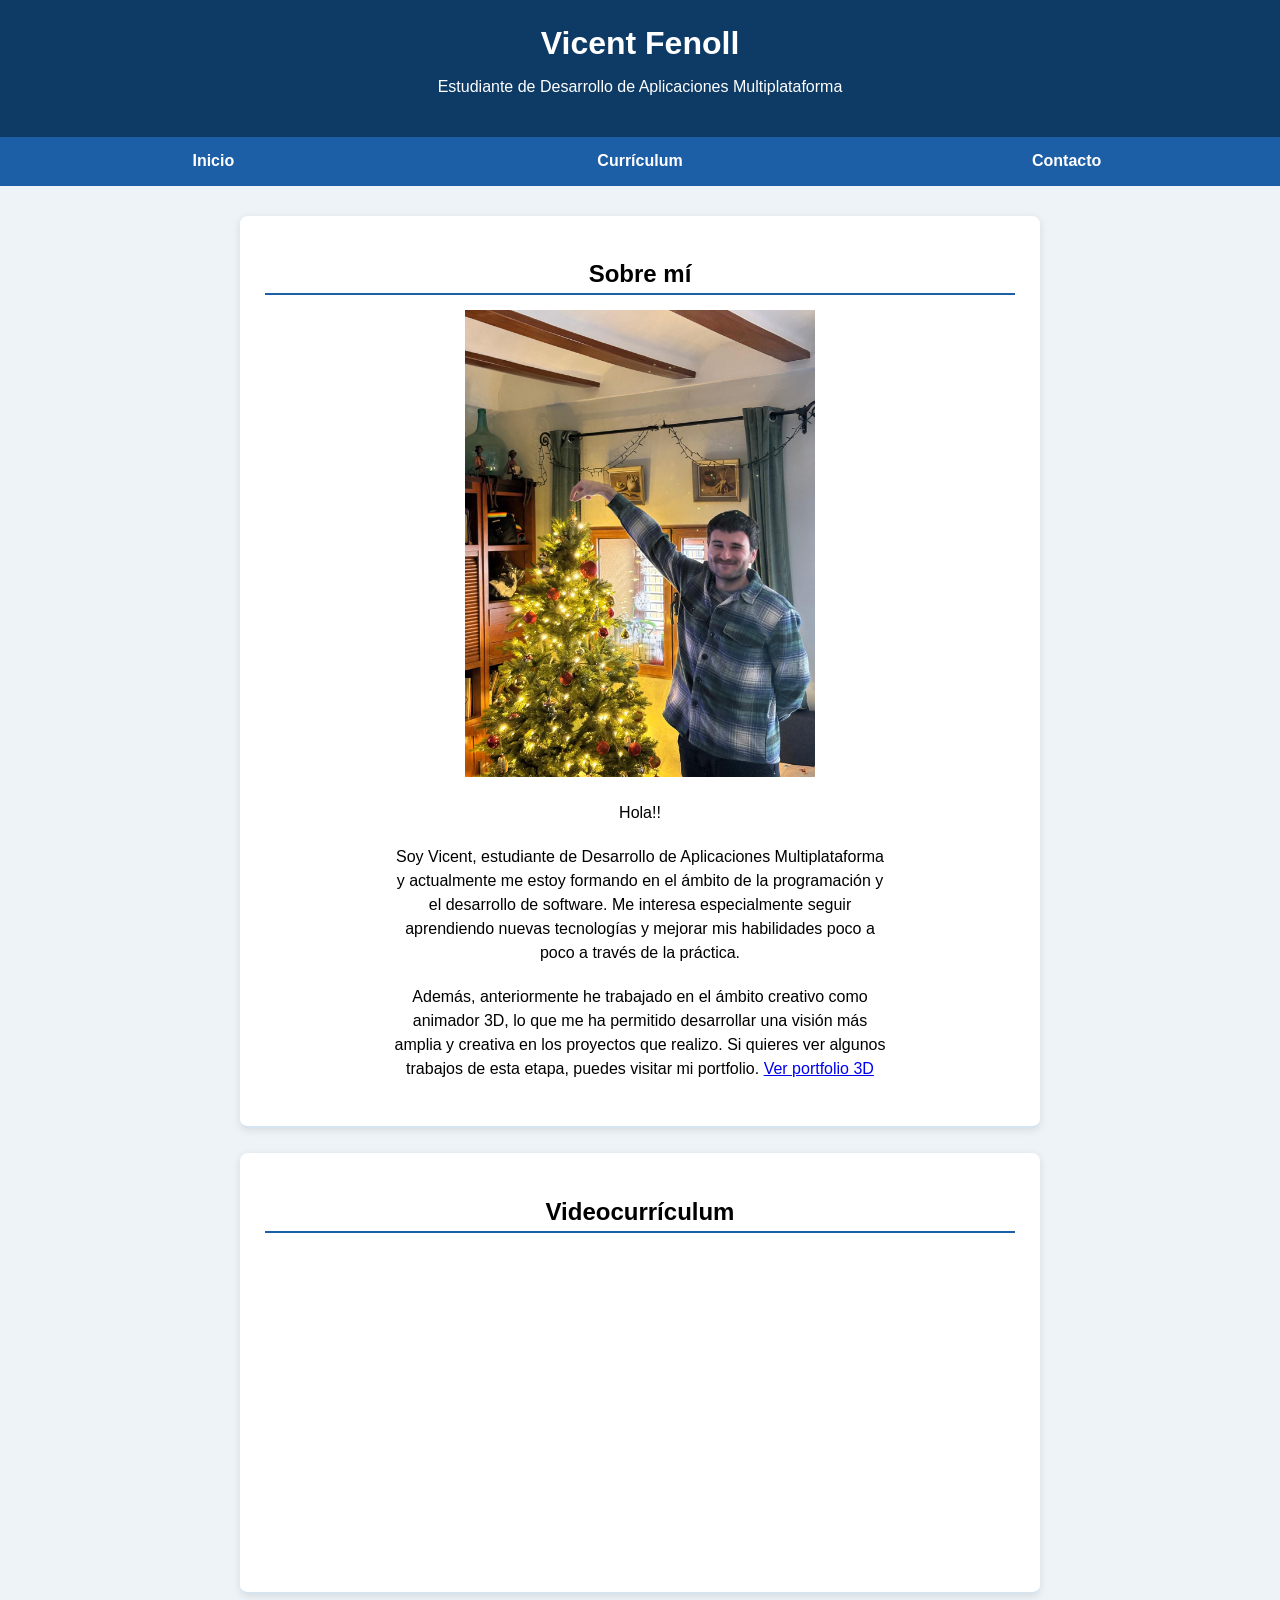
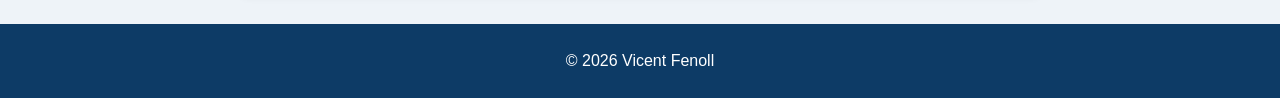
==== index.html @ 4bc45936 "Add files via upload" ====
<!doctype html>
<html lang="es">
  <head>
    <meta charset="UTF-8" />
    <title>Vicent Fenoll - Web</title>

    <link rel="stylesheet" href="css/normalize.css" />
    <link rel="stylesheet" href="css/estilos.css" />

    <script src="js/modernizr.js"></script>
  </head>
  <body>
    <header>
      <h1>Vicent Fenoll</h1>
      <p>Estudiante de Desarrollo de Aplicaciones Multiplataforma</p>
    </header>

    <nav>
      <ul>
        <li><a href="index.html">Inicio</a></li>
        <li><a href="cv.html">Currículum</a></li>
        <li><a href="contacto.html">Contacto</a></li>
      </ul>
    </nav>

    <main class="contenedor">
      <section>
        <h2>Sobre mí</h2>

        <img src="./img/foto.jpeg" alt="Foto personal" class="foto-perfil" />

        <p>Hola!!</p>

        <p>
          Soy Vicent, estudiante de Desarrollo de Aplicaciones Multiplataforma y
          actualmente me estoy formando en el ámbito de la programación y el
          desarrollo de software. Me interesa especialmente seguir aprendiendo
          nuevas tecnologías y mejorar mis habilidades poco a poco a través de
          la práctica.
        </p>

        <p>
          Además, anteriormente he trabajado en el ámbito creativo como animador
          3D, lo que me ha permitido desarrollar una visión más amplia y
          creativa en los proyectos que realizo. Si quieres ver algunos trabajos
          de esta etapa, puedes visitar mi portfolio.
          <a href="https://vfenollb.wixsite.com/rantput" target="_blank"
            >Ver portfolio 3D</a
          >
        </p>
      </section>

      <section>
        <h2>Videocurrículum</h2>

        <iframe
          width="560"
          height="315"
          src="https://www.youtube.com/embed/VIDEO"
          title="Videocurriculum"
          frameborder="0"
          allowfullscreen
        >
        </iframe>
      </section>
    </main>

    <footer>
      <p>© 2026 Vicent Fenoll</p>
    </footer>
  </body>
</html>
---- css/estilos.css ----
/* Estilo general fuente */
body {
  font-family: Arial, sans-serif;
  margin: 0;
  background-color: #eef3f8;
  text-align: center;
}

/* Cabecera */
header {
  background-color: #0d3b66;
  color: white;
  text-align: center;
  padding: 25px;
}

header h1 {
  margin: 0;
}

/* Navegador */
nav {
  background-color: #1d5fa7;
}

nav ul {
  list-style: none;
  margin: 0;
  padding: 0;
  display: flex;
}

nav ul li {
  flex: 1;
}

nav ul li a {
  display: block;
  padding: 15px;
  color: white;
  text-decoration: none;
  font-weight: bold;
}

nav ul li a:hover {
  background-color: #3c82d6;
}

/* Contenedor */
.contenedor {
  max-width: 800px;
  margin: 30px auto;
  padding: 0 20px;
}

/* Secciones */
section {
  background-color: white;
  margin-bottom: 25px;
  padding: 25px;
  border-radius: 8px;
  box-shadow: 0 2px 8px rgba(0, 0, 0, 0.1);
  border-bottom: 2px solid #d6e4f0;
}

section h2 {
  border-bottom: 2px solid #1d5fa7;
  padding-bottom: 5px;
  margin-bottom: 15px;
}

/* Texto parrafos */
section p {
  max-width: 500px;
  margin: 20px auto;
  line-height: 1.5;
}

/* Listas */
ul,
li {
  list-style: none;
  margin: 0;
  padding: 0;
}

section li {
  margin-bottom: 6px;
}

/* Imagen */
section img {
  max-width: 350px;
  width: 100%;
}

/* Video */
iframe {
  max-width: 100%;
}

/* Formulario */
input,
textarea {
  width: 80%;
  max-width: 400px;
  padding: 8px;
  margin-top: 5px;
}

textarea {
  height: 100px;
}

button {
  background-color: #1d5fa7;
  color: white;
  border: none;
  padding: 10px 25px;
  cursor: pointer;
}

button:hover {
  background-color: #0d3b66;
}

/* Pie pagina */
footer {
  background-color: #0d3b66;
  color: white;
  padding: 12px;
  margin-top: 20px;
}

/* Boton CV */
.btn-cv {
  background-color: #2c3e50;
  color: white;
  padding: 10px 20px;
  text-decoration: none;
  border-radius: 5px;
  margin: 5px;
  display: inline-block;
}

.btn-cv:hover {
  background-color: #1a252f;
}
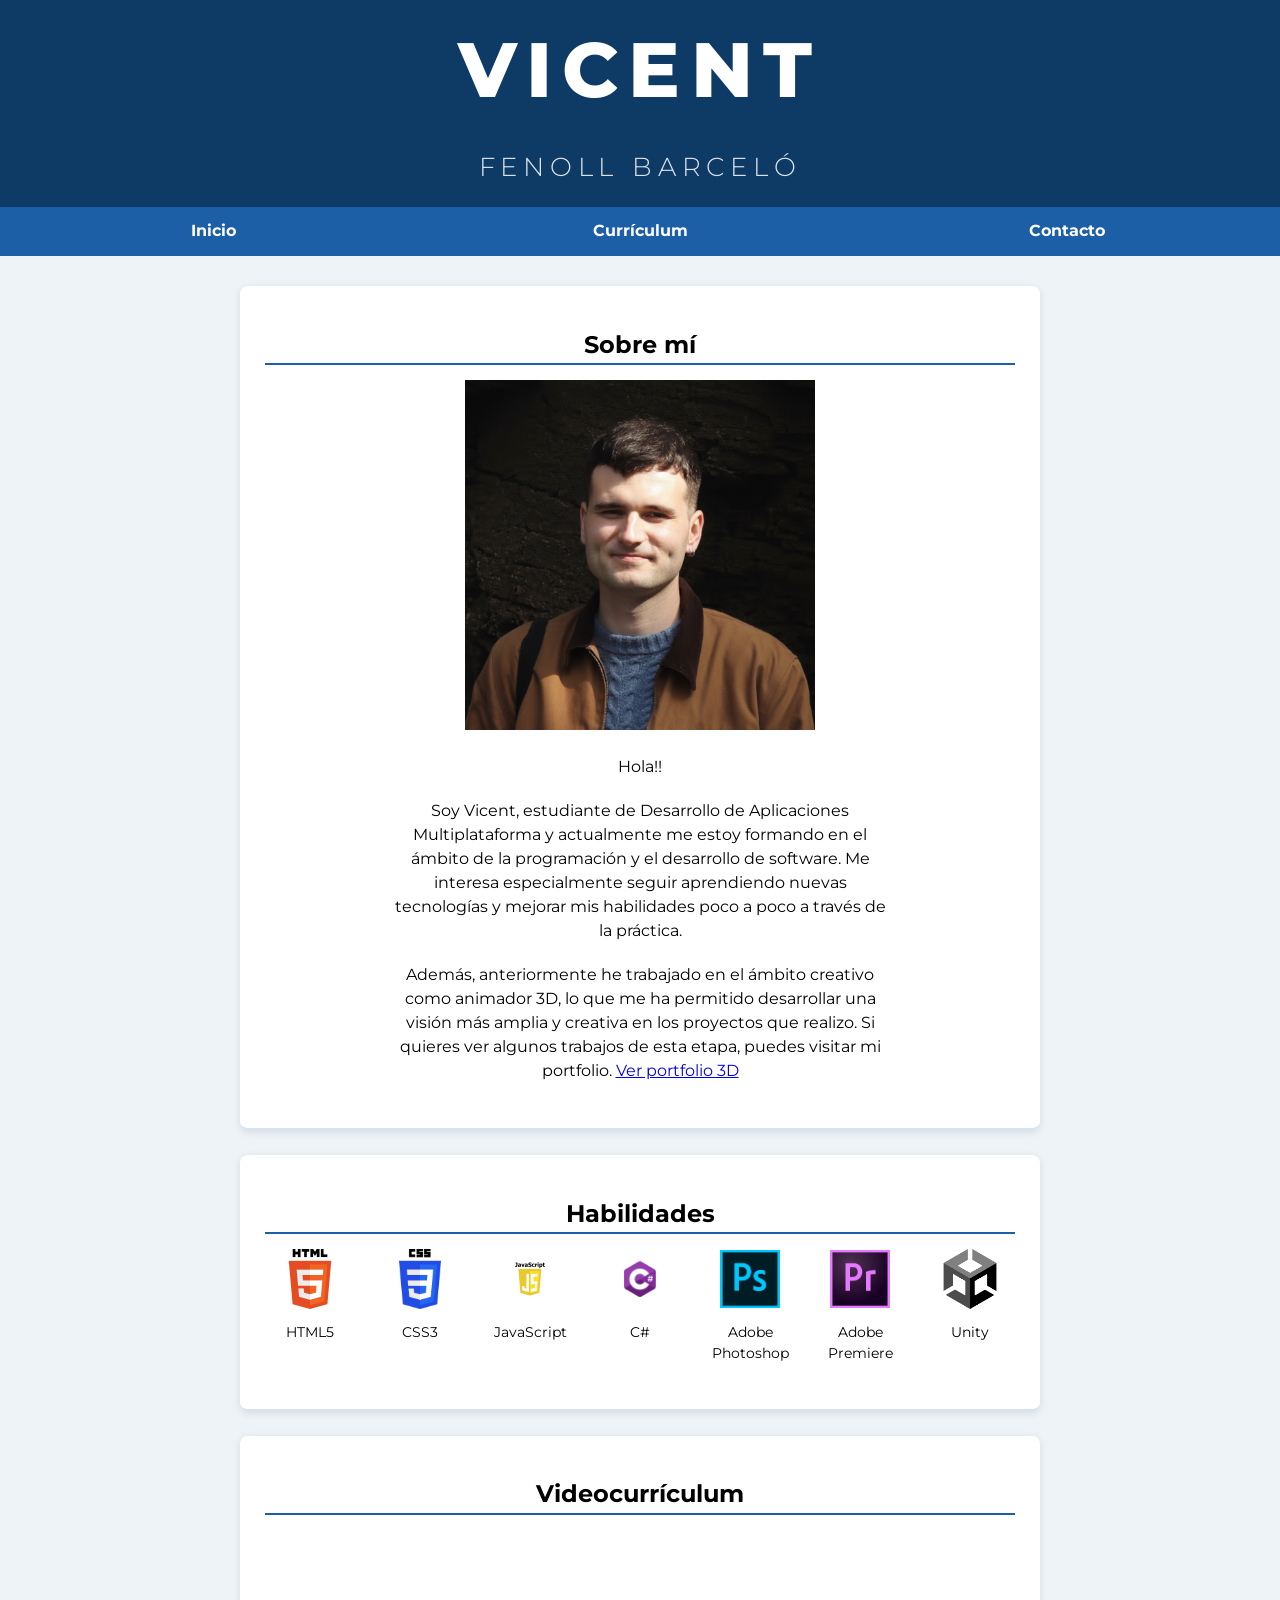
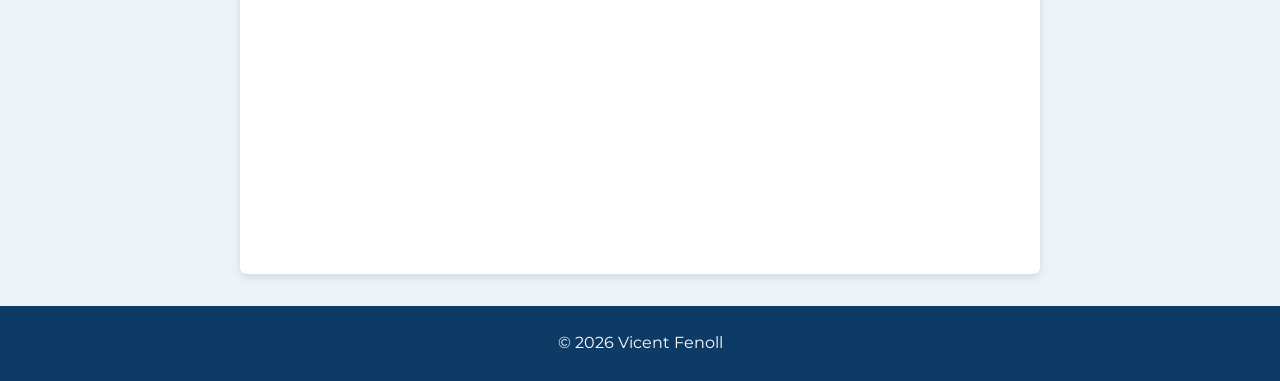
==== commit 0f91fed8: "Martes Foto "sobre mi" actualizada entre otras cosas" ====
--- a/index.html
+++ b/index.html
@@ -4,6 +4,10 @@
     <meta charset="UTF-8" />
     <title>Vicent Fenoll - Web</title>
 
+    <link
+      href="https://fonts.googleapis.com/css2?family=Montserrat:wght@300;400;700;800&display=swap"
+      rel="stylesheet"
+    />
     <link rel="stylesheet" href="css/normalize.css" />
     <link rel="stylesheet" href="css/estilos.css" />
 
@@ -11,8 +15,10 @@
   </head>
   <body>
     <header>
-      <h1>Vicent Fenoll</h1>
-      <p>Estudiante de Desarrollo de Aplicaciones Multiplataforma</p>
+      <h1>
+        <span class="nombre">Vicent</span><br />
+        <span class="apellidos">Fenoll Barceló</span>
+      </h1>
     </header>
 
     <nav>
@@ -27,7 +33,7 @@
       <section>
         <h2>Sobre mí</h2>
 
-        <img src="./img/foto.jpeg" alt="Foto personal" class="foto-perfil" />
+        <img src="./img/foto.png" alt="Foto personal" class="foto-perfil" />
 
         <p>Hola!!</p>
 
@@ -49,7 +55,46 @@
           >
         </p>
       </section>
+      <section>
+        <h2>Habilidades</h2>
+        <div class="skills">
+          <div class="skill">
+            <img src="img/html.png" alt="HTML" />
+            <p>HTML5</p>
+          </div>
 
+          <div class="skill">
+            <img src="img/css.png" alt="CSS" />
+            <p>CSS3</p>
+          </div>
+
+          <div class="skill">
+            <img src="img/js.png" alt="JavaScript" />
+            <p>JavaScript</p>
+          </div>
+
+          <div class="skill">
+            <img src="img/c.png" alt="C#" />
+            <p>C#</p>
+          </div>
+
+          <div class="skill">
+            <img src="img/photoshop.png" alt="Adobe" />
+            <p>Adobe Photoshop</p>
+          </div>
+
+          <div class="skill">
+            <img src="img/premiere.png" alt="Adobe" />
+            <p>Adobe Premiere</p>
+        </div>
+
+
+        <div class="skill">
+            <img src="img/unity.png" alt="Adobe" />
+            <p>Unity</p>  
+        </div>
+
+      </section>
       <section>
         <h2>Videocurrículum</h2>
 
--- a/css/estilos.css
+++ b/css/estilos.css
@@ -1,6 +1,6 @@
 /* Estilo general fuente */
 body {
-  font-family: Arial, sans-serif;
+  font-family: "Montserrat", Arial, sans-serif;
   margin: 0;
   background-color: #eef3f8;
   text-align: center;
@@ -11,11 +11,43 @@
   background-color: #0d3b66;
   color: white;
   text-align: center;
-  padding: 25px;
-}
-
-header h1 {
-  margin: 0;
+  padding: 5px 20px;
+}
+
+.titulo-principal {
+  margin: 0;
+  line-height: 0.85;
+}
+
+.nombre {
+  display: block;
+  font-size: 6vw;
+  font-weight: 800;
+  letter-spacing: 0.8vw;
+  text-transform: uppercase;
+}
+
+.apellidos {
+  display: block;
+  font-size: 2vw;
+  font-weight: 300;
+  letter-spacing: 0.45vw;
+  text-transform: uppercase;
+  opacity: 0.85;
+  margin-top: 0px;
+}
+
+header p {
+  margin-top: 20px;
+  margin-bottom: 0;
+}
+
+/* Estilo general fuente */
+body {
+  font-family: "Montserrat", Arial, sans-serif;
+  margin: 0;
+  background-color: #eef3f8;
+  text-align: center;
 }
 
 /* Navegador */
@@ -146,3 +178,27 @@
 .btn-cv:hover {
   background-color: #1a252f;
 }
+
+/* Imagenes Skills */
+.skills {
+  display: flex;
+  justify-content: center;
+  gap: 30px;
+  flex-wrap: wrap;
+}
+
+.skill {
+  width: 80px;
+  text-align: center;
+}
+
+.skill img {
+  width: 60px;
+  height: 60px;
+  object-fit: contain;
+}
+
+.skill p {
+  margin-top: 8px;
+  font-size: 14px;
+}
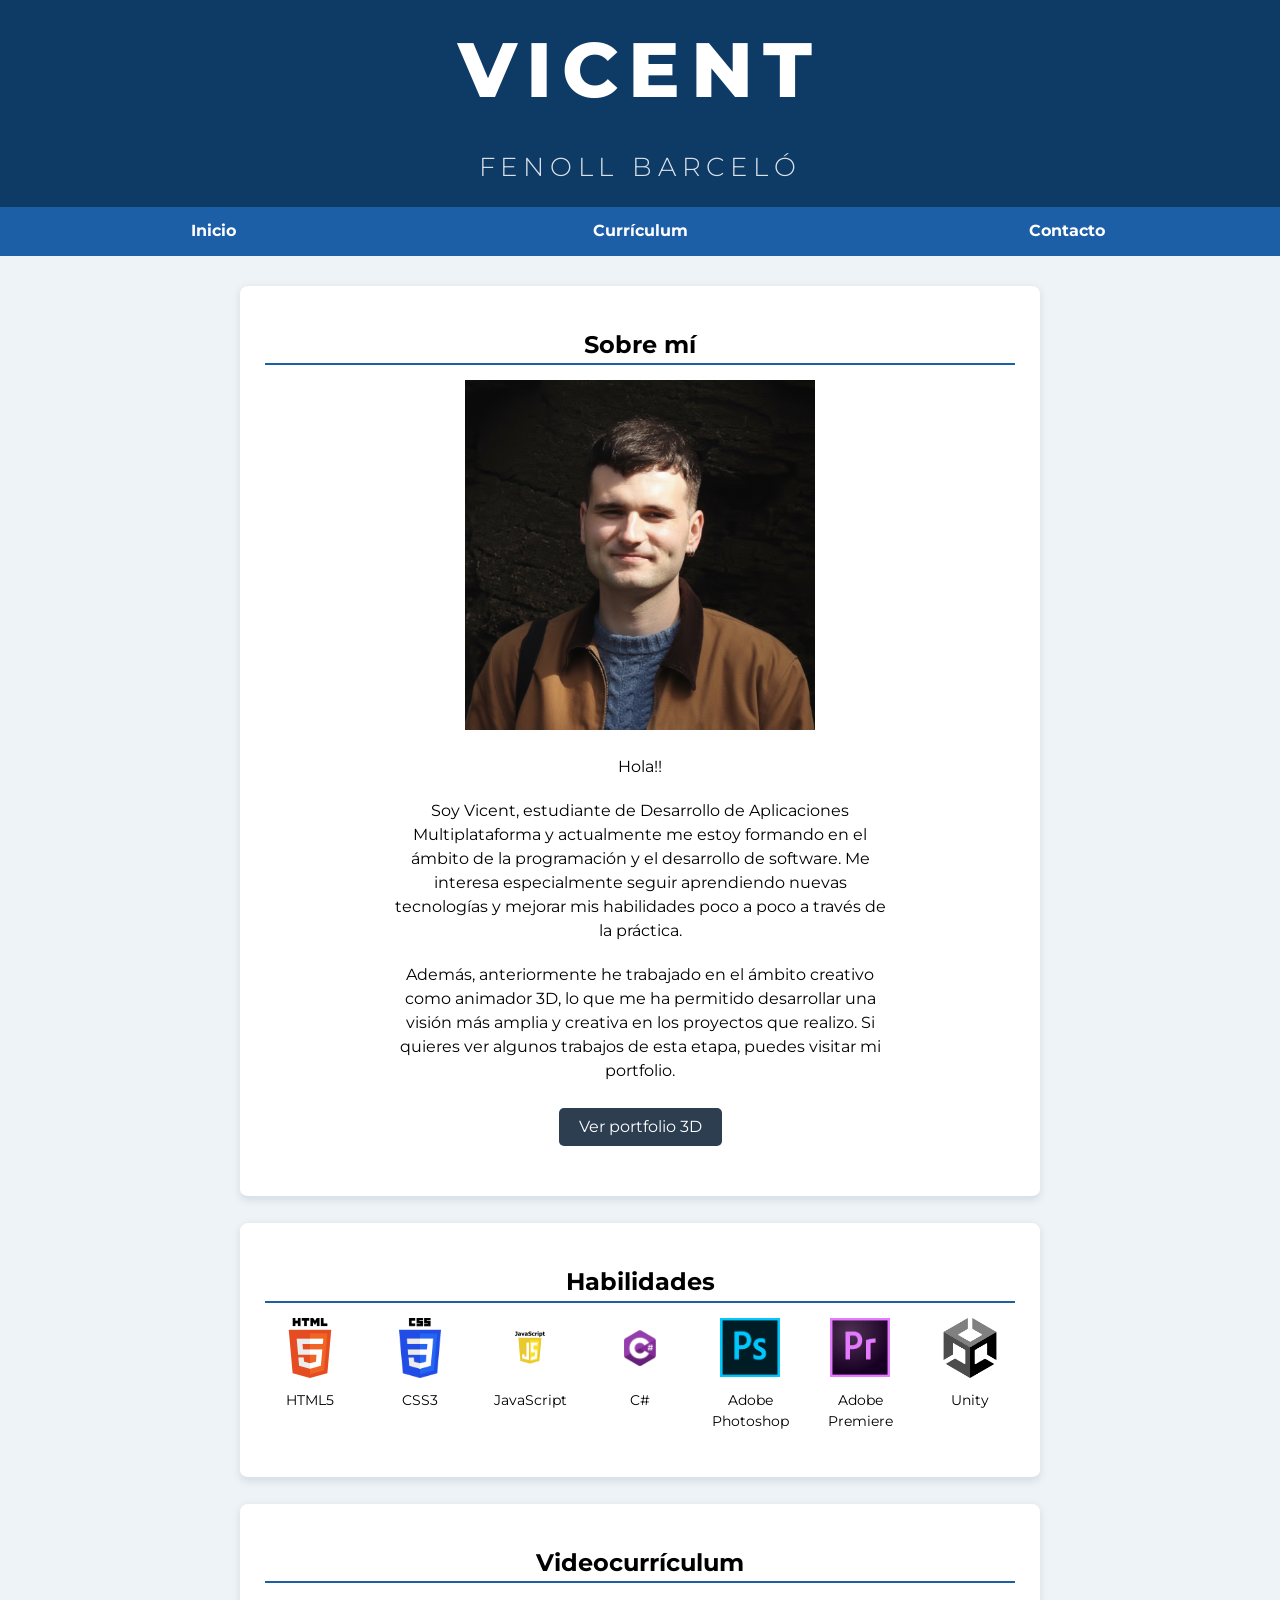
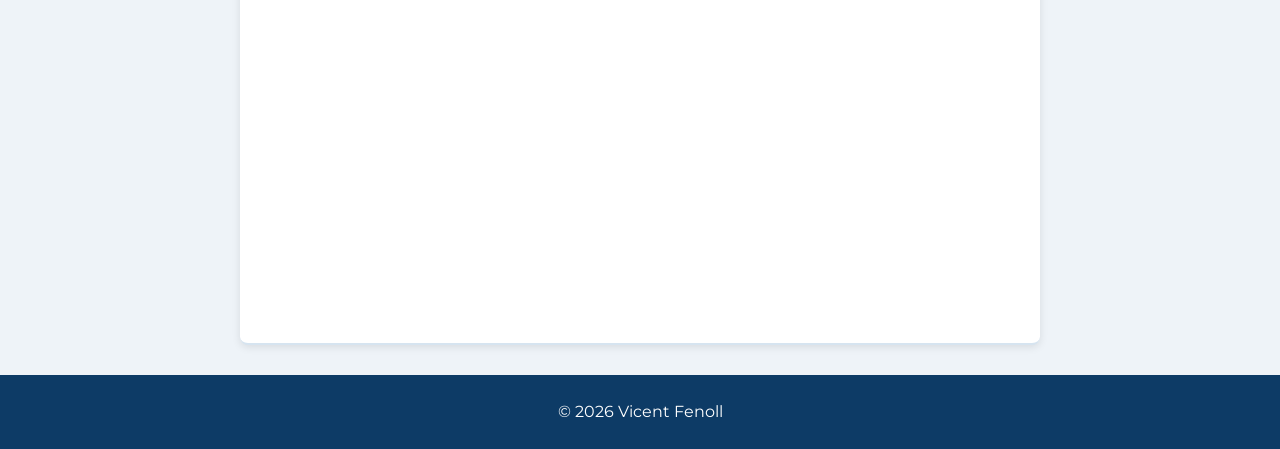
==== commit 3b33b882: "boton ver portfolio en index" ====
--- a/index.html
+++ b/index.html
@@ -50,9 +50,11 @@
           3D, lo que me ha permitido desarrollar una visión más amplia y
           creativa en los proyectos que realizo. Si quieres ver algunos trabajos
           de esta etapa, puedes visitar mi portfolio.
-          <a href="https://vfenollb.wixsite.com/rantput" target="_blank"
-            >Ver portfolio 3D</a
-          >
+          <p></p>
+        <a href="https://vfenollb.wixsite.com/rantput" target="_blank" class="btn-cv">
+        Ver portfolio 3D
+        </a>
+          
         </p>
       </section>
       <section>
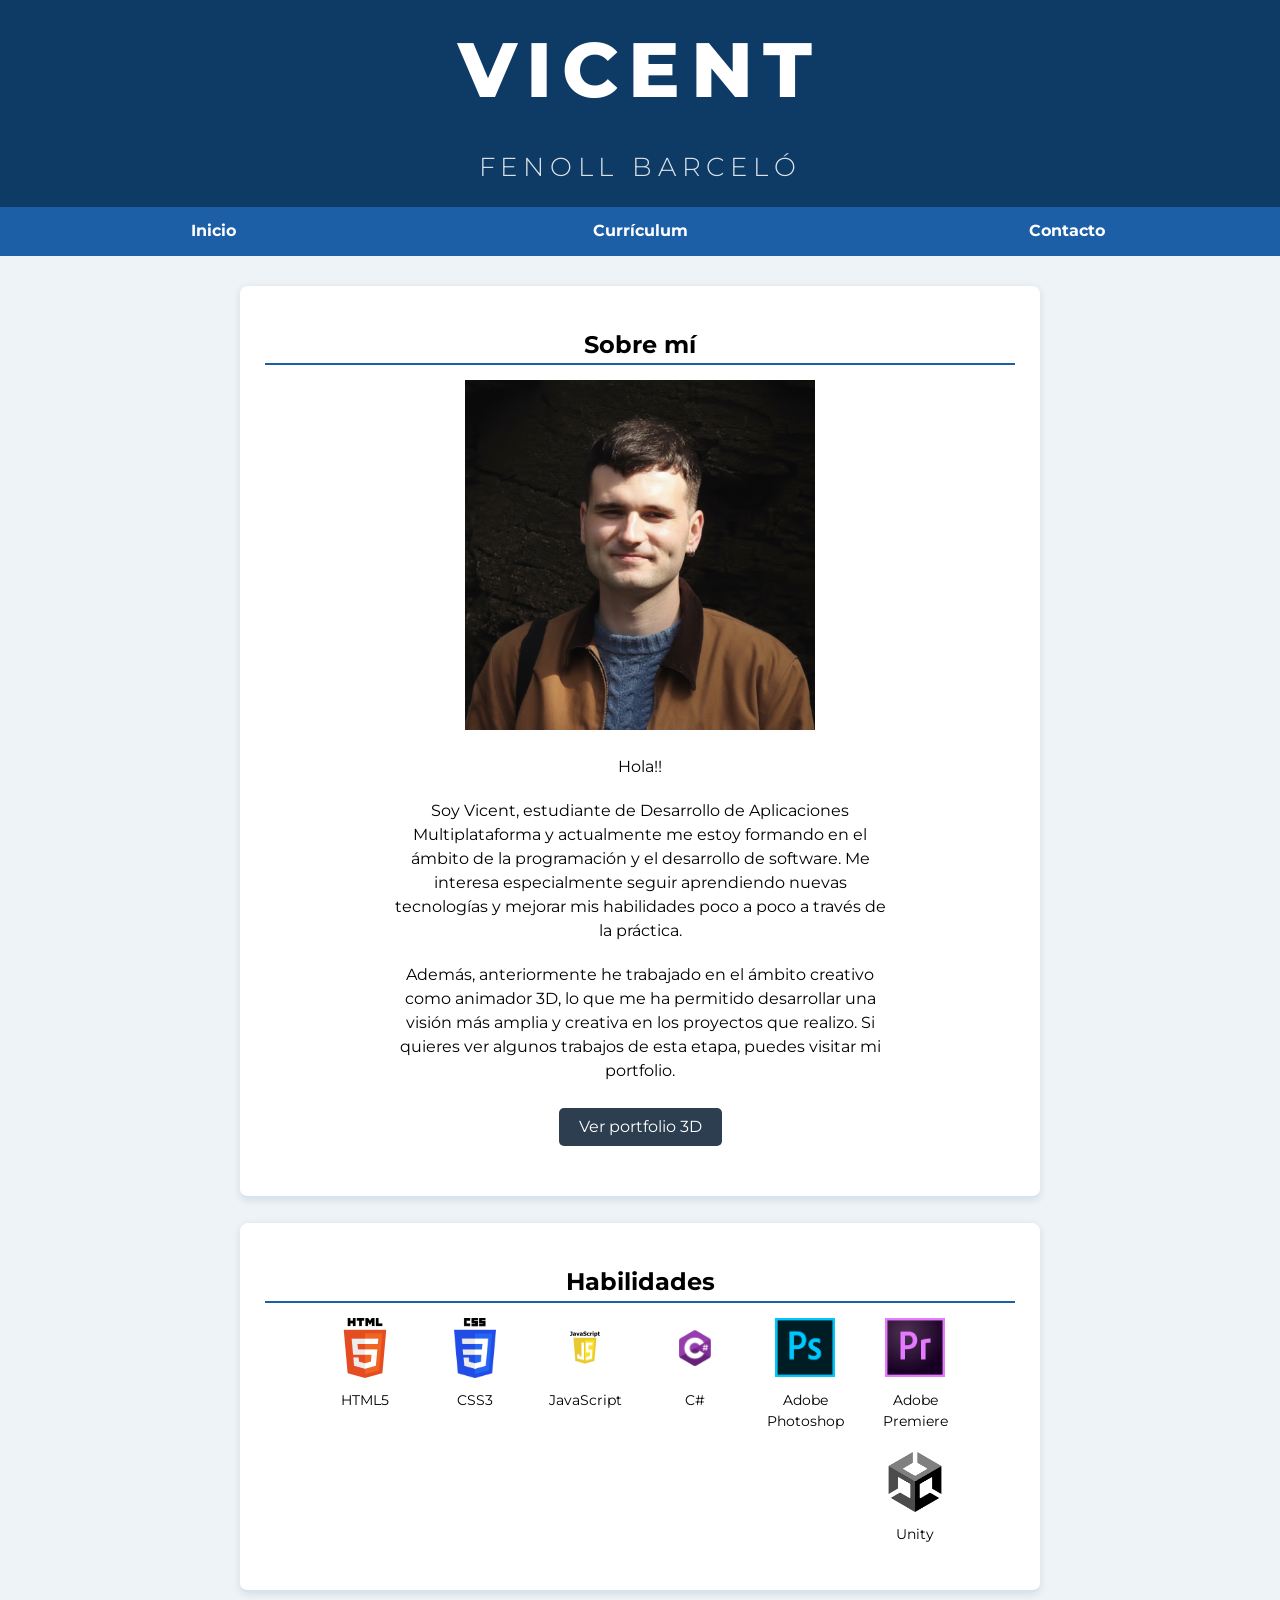
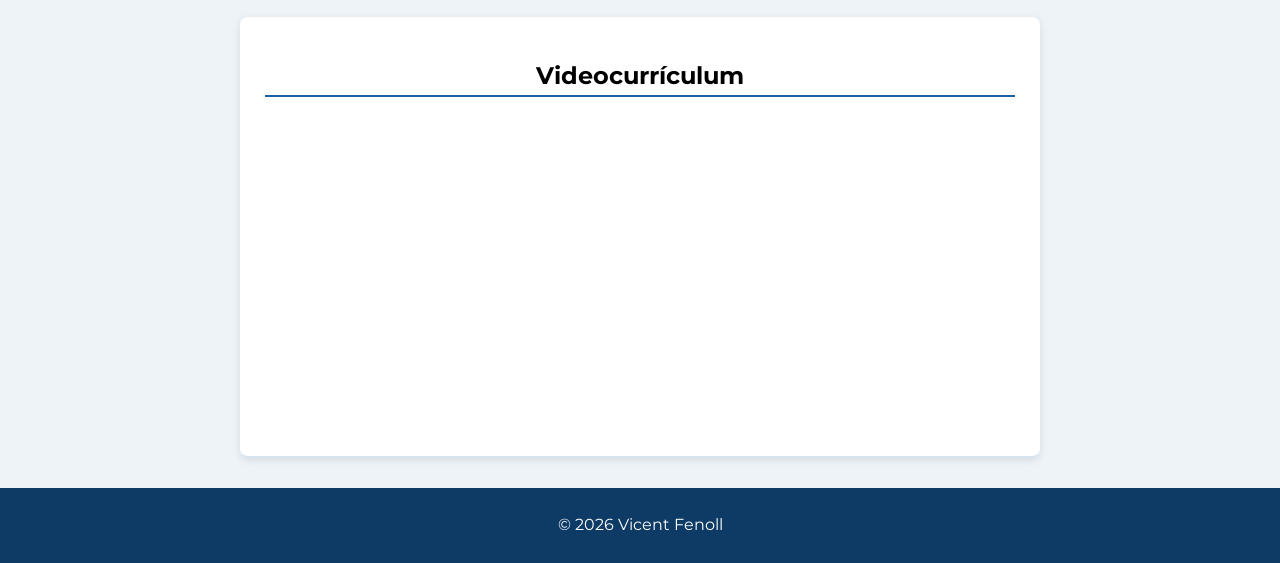
==== commit de5f4e2d: "jueves orden general y video integrado" ====
--- a/index.html
+++ b/index.html
@@ -54,9 +54,9 @@
         <a href="https://vfenollb.wixsite.com/rantput" target="_blank" class="btn-cv">
         Ver portfolio 3D
         </a>
-          
         </p>
       </section>
+
       <section>
         <h2>Habilidades</h2>
         <div class="skills">
@@ -88,14 +88,13 @@
           <div class="skill">
             <img src="img/premiere.png" alt="Adobe" />
             <p>Adobe Premiere</p>
-        </div>
-
-
-        <div class="skill">
+        
+          <div class="skill">
             <img src="img/unity.png" alt="Adobe" />
             <p>Unity</p>  
+          </div>
         </div>
-
+        
       </section>
       <section>
         <h2>Videocurrículum</h2>
@@ -103,7 +102,7 @@
         <iframe
           width="560"
           height="315"
-          src="https://www.youtube.com/embed/VIDEO"
+          src="https://www.youtube.com/embed/opUKtIio078"
           title="Videocurriculum"
           frameborder="0"
           allowfullscreen
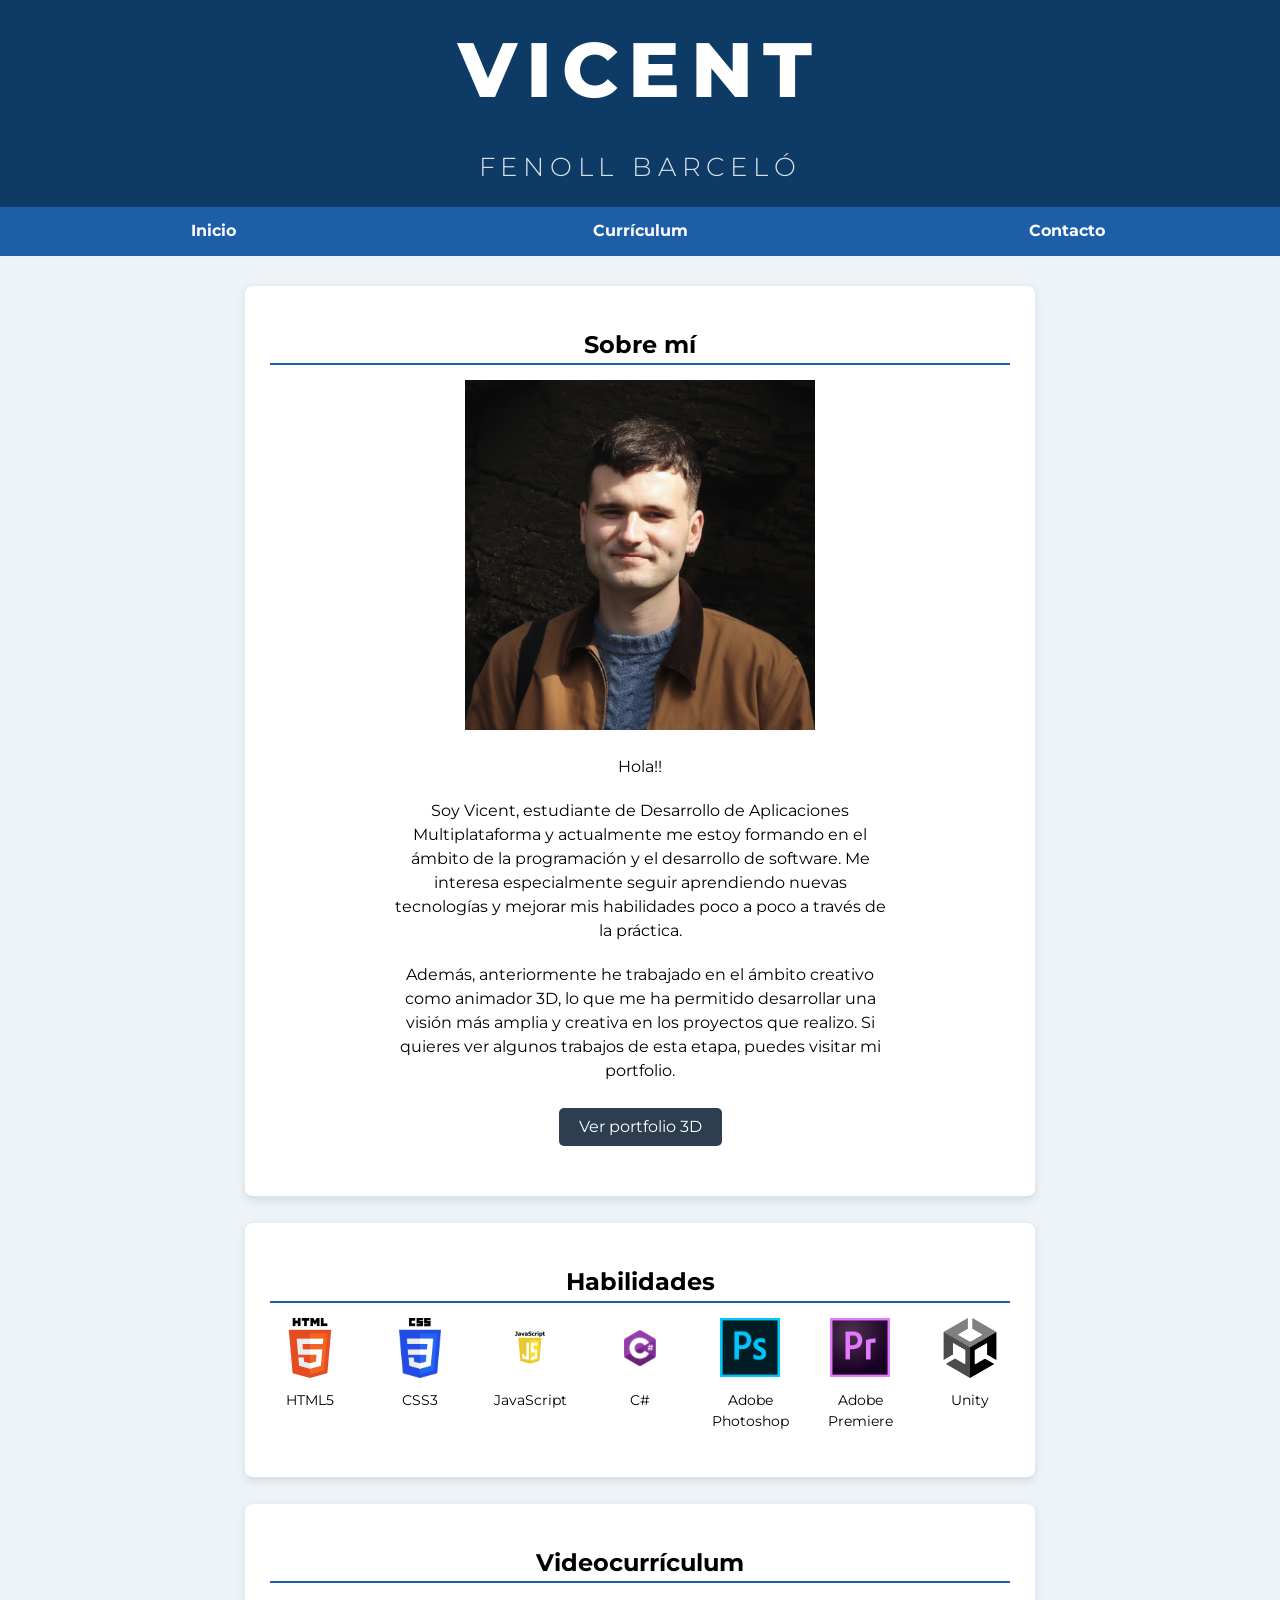
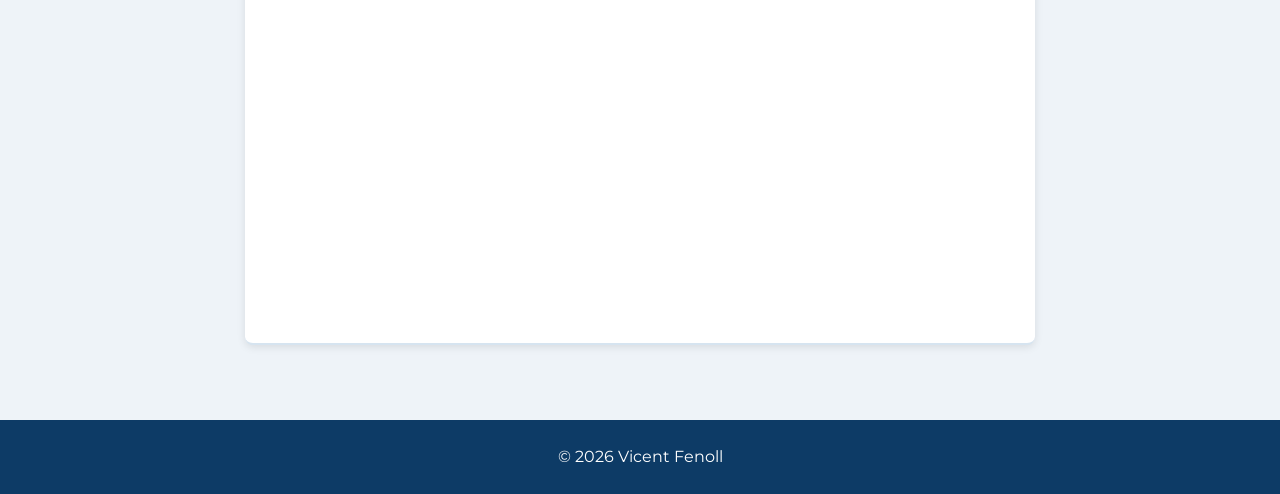
==== commit 6e6f8701: "Final version final.  arreglo icono unity, comprobacion reproductor youtube" ====
--- a/index.html
+++ b/index.html
@@ -88,7 +88,8 @@
           <div class="skill">
             <img src="img/premiere.png" alt="Adobe" />
             <p>Adobe Premiere</p>
-        
+          </div>
+          
           <div class="skill">
             <img src="img/unity.png" alt="Adobe" />
             <p>Unity</p>  
--- a/css/estilos.css
+++ b/css/estilos.css
@@ -1,9 +1,16 @@
-/* Estilo general fuente */
+/* Fuente y body */
 body {
   font-family: "Montserrat", Arial, sans-serif;
   margin: 0;
   background-color: #eef3f8;
   text-align: center;
+   min-height: 100vh;
+  display: flex;
+  flex-direction: column;
+}
+
+main{
+  flex: 1;
 }
 
 /* Cabecera */
@@ -42,14 +49,6 @@
   margin-bottom: 0;
 }
 
-/* Estilo general fuente */
-body {
-  font-family: "Montserrat", Arial, sans-serif;
-  margin: 0;
-  background-color: #eef3f8;
-  text-align: center;
-}
-
 /* Navegador */
 nav {
   background-color: #1d5fa7;
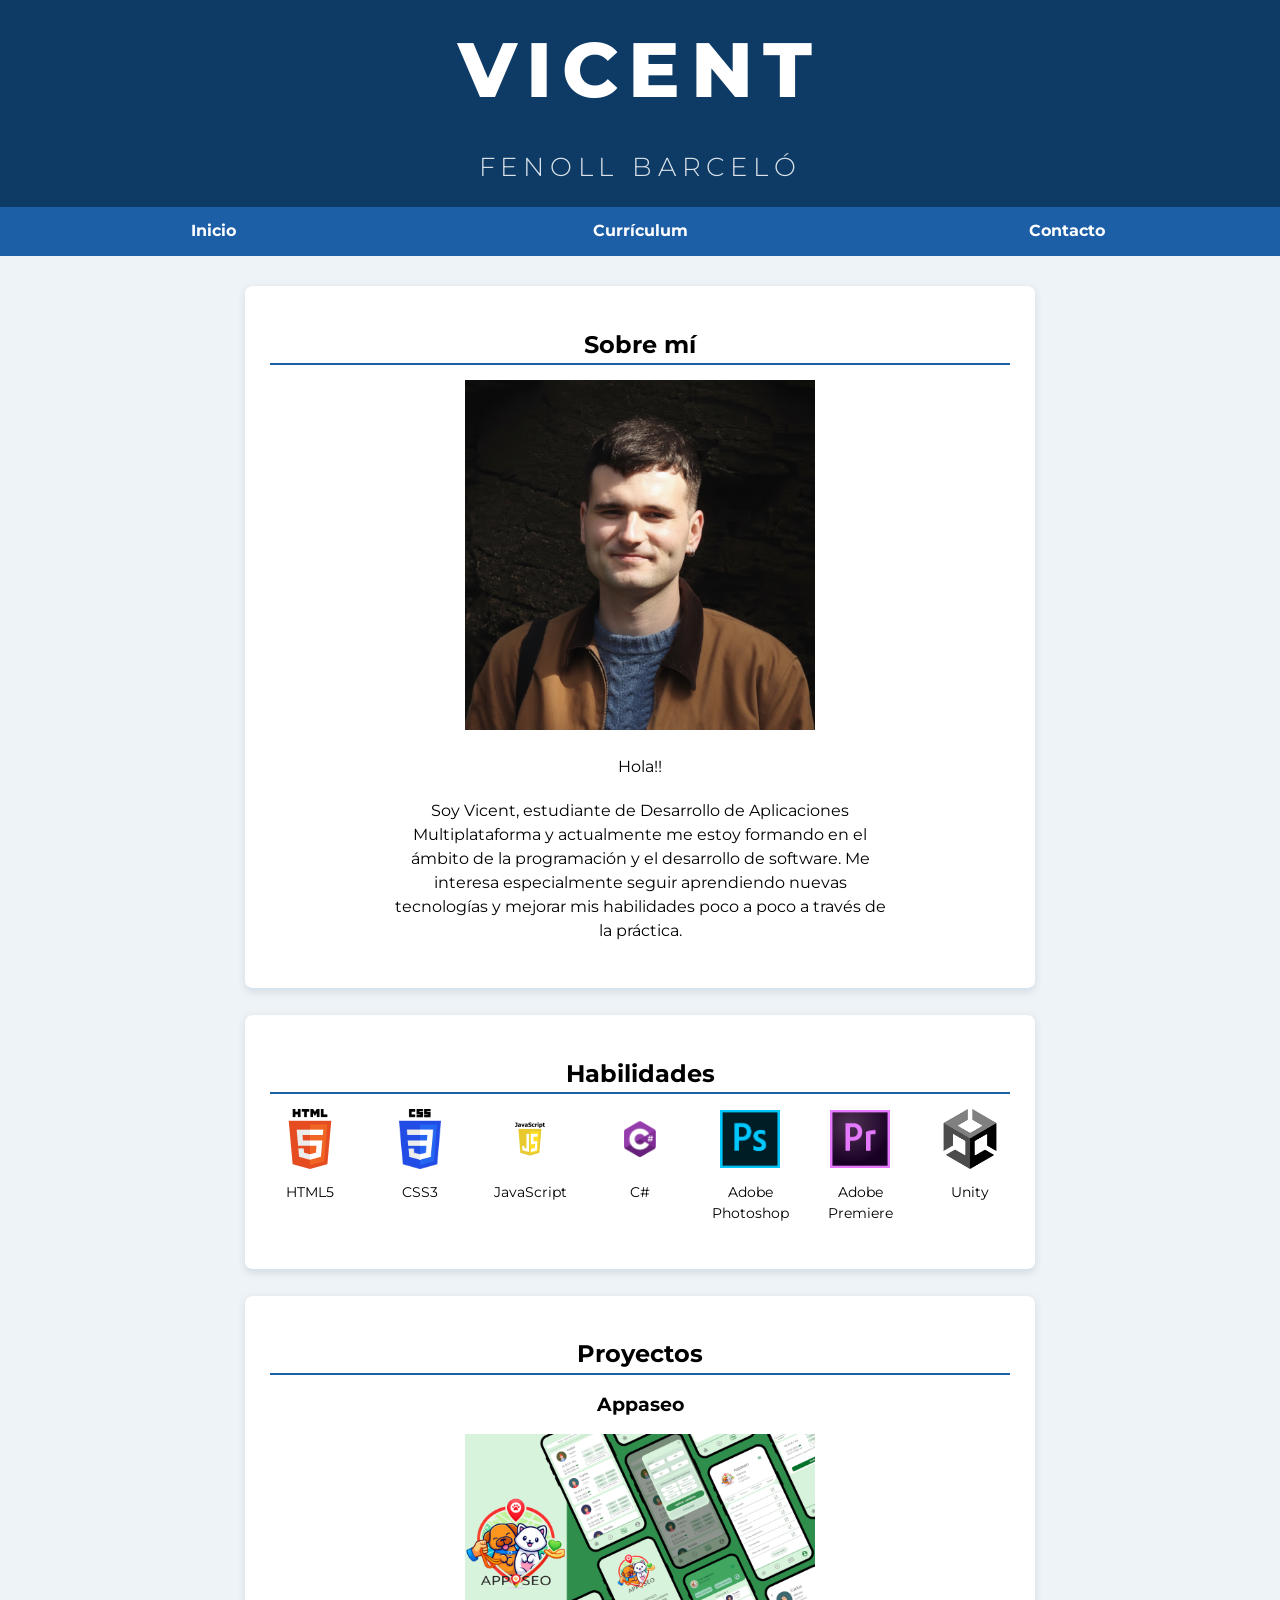
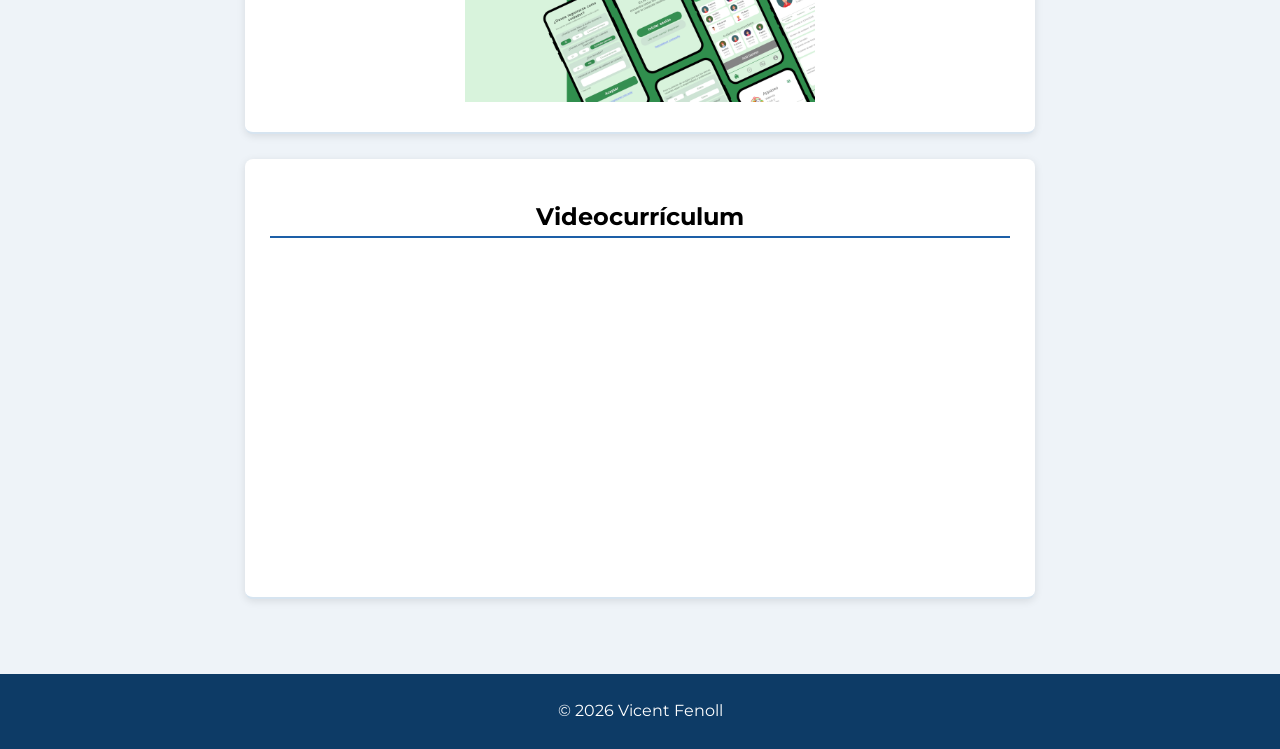
==== commit 5da13677: "Final real cambios de la seccion animador 3D y añado section proyectos" ====
--- a/index.html
+++ b/index.html
@@ -45,17 +45,8 @@
           la práctica.
         </p>
 
-        <p>
-          Además, anteriormente he trabajado en el ámbito creativo como animador
-          3D, lo que me ha permitido desarrollar una visión más amplia y
-          creativa en los proyectos que realizo. Si quieres ver algunos trabajos
-          de esta etapa, puedes visitar mi portfolio.
-          <p></p>
-        <a href="https://vfenollb.wixsite.com/rantput" target="_blank" class="btn-cv">
-        Ver portfolio 3D
-        </a>
-        </p>
       </section>
+
 
       <section>
         <h2>Habilidades</h2>
@@ -97,6 +88,13 @@
         </div>
         
       </section>
+
+      <section>
+        <h2>Proyectos</h2>
+        <h3>Appaseo</h3>
+        <img src="./img/appaseo.png" />
+      </section>
+      
       <section>
         <h2>Videocurrículum</h2>
 
